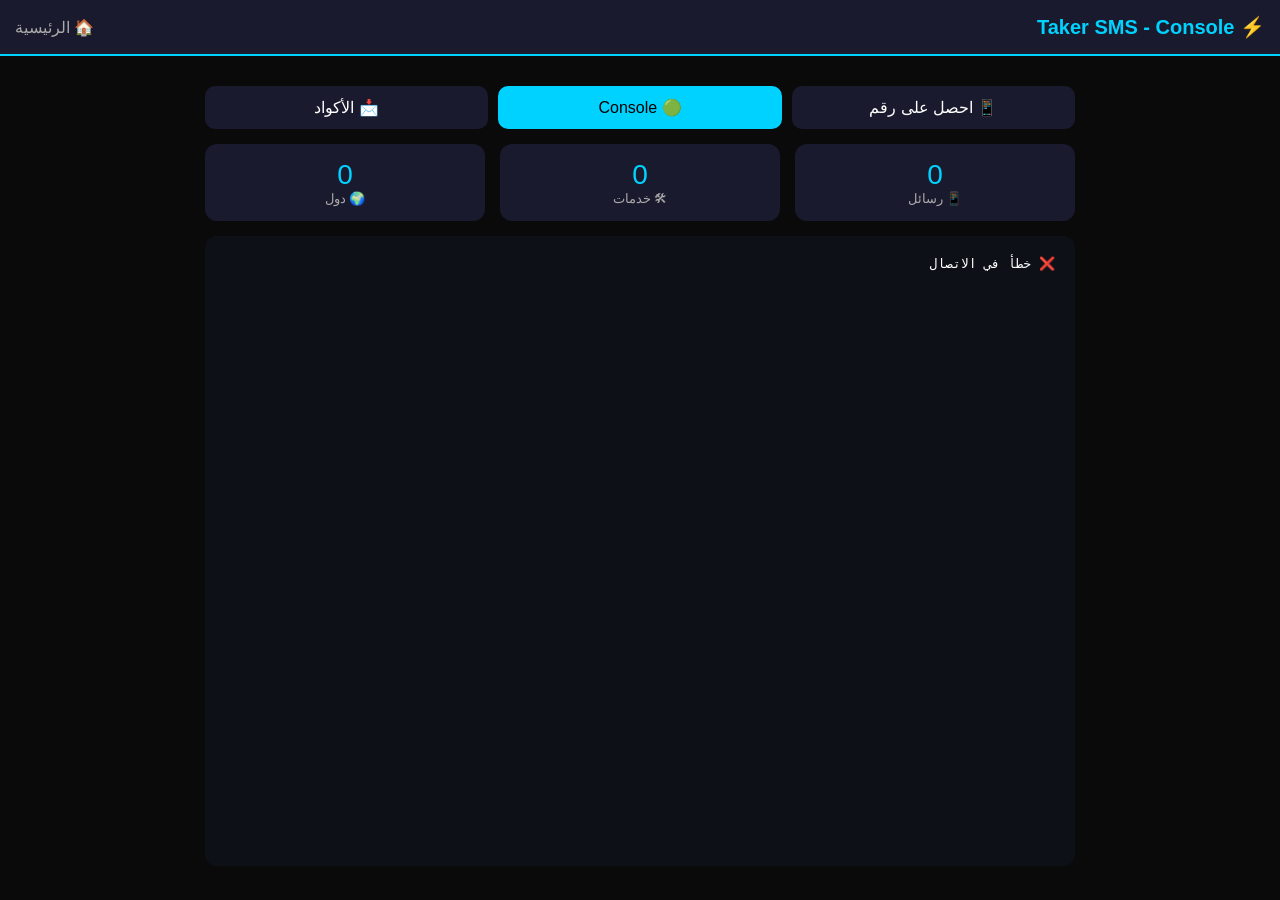
==== console.html @ f9b5a647 "Add console.html for SMS service interface" ====
<!DOCTYPE html>
<html dir="rtl" lang="ar">
<head>
    <meta charset="UTF-8">
    <meta name="viewport" content="width=device-width, initial-scale=1.0">
    <title>Taker SMS - Console</title>
    <style>
        * { margin: 0; padding: 0; box-sizing: border-box; }
        body { background: #0a0a0a; color: #fff; font-family: 'Segoe UI', sans-serif; }
        .header { background: #1a1a2e; padding: 15px; display: flex; justify-content: space-between; align-items: center; border-bottom: 2px solid #00d2ff; }
        .header h1 { color: #00d2ff; font-size: 20px; }
        .header a { color: #aaa; text-decoration: none; }
        .container { max-width: 900px; margin: auto; padding: 15px; }
        .console { background: #0d1117; border-radius: 12px; padding: 20px; height: 70vh; overflow-y: auto; font-family: 'Courier New', monospace; font-size: 13px; }
        .line { padding: 6px 0; border-bottom: 1px solid #1a1a2e; }
        .time { color: #666; }
        .country { color: #ffaa00; }
        .service { color: #00d2ff; }
        .number { color: #aaa; }
        .code { color: #00ff88; font-weight: bold; }
        .stats { display: flex; gap: 15px; margin: 15px 0; }
        .stat { flex: 1; background: #1a1a2e; border-radius: 12px; padding: 15px; text-align: center; }
        .stat .value { font-size: 28px; color: #00d2ff; }
        .stat .label { color: #aaa; font-size: 13px; }
        .nav { display: flex; gap: 10px; margin: 15px 0; }
        .nav a { flex: 1; padding: 12px; background: #1a1a2e; border-radius: 10px; text-align: center; color: #fff; text-decoration: none; }
        .nav a.active { background: #00d2ff; color: #000; }
    </style>
</head>
<body>
    <div class="header">
        <h1>⚡ Taker SMS - Console</h1>
        <a href="index.html">🏠 الرئيسية</a>
    </div>

    <div class="container">
        <div class="nav">
            <a href="index.html">📱 احصل على رقم</a>
            <a href="console.html" class="active">🟢 Console</a>
            <a href="otp.html">📩 الأكواد</a>
        </div>

        <div class="stats">
            <div class="stat">
                <div class="value" id="totalCount">0</div>
                <div class="label">📱 رسائل</div>
            </div>
            <div class="stat">
                <div class="value" id="svcCount">0</div>
                <div class="label">🛠 خدمات</div>
            </div>
            <div class="stat">
                <div class="value" id="ctryCount">0</div>
                <div class="label">🌍 دول</div>
            </div>
        </div>

        <div class="console" id="console">⏳ جاري التحميل...</div>
    </div>

    <script>
        const API_URL = "https://api.2oo9.cloud/MXS47FLFX0U/tness/@public/api";
        const API_KEY = "MDP0C6NEHVI";
        
        const COUNTRY_MAP = {
            "261": "🇲🇬 Madagascar", "232": "🇸🇱 Sierra Leone", "224": "🇬🇳 Guinea",
            "225": "🇨🇮 Ivory Coast", "229": "🇧🇯 Benin", "228": "🇹🇬 Togo",
            "251": "🇪🇹 Ethiopia", "223": "🇬🇼 Guinea-Bissau", "254": "🇰🇪 Kenya",
            "992": "🇹🇯 Tajikistan", "996": "🇰🇬 Kyrgyzstan"
        };

        function getCountry(rng) {
            for (let code in COUNTRY_MAP) {
                if (rng.startsWith(code)) return COUNTRY_MAP[code];
            }
            return "🌍 Other";
        }

        async function loadConsole() {
            try {
                const resp = await fetch(`${API_URL}/console`, {
                    headers: { 'mauthapi': API_KEY }
                });
                const data = await resp.json();
                
                if (data.meta && data.meta.code === 200) {
                    const successes = data.data.successes || [];
                    document.getElementById('totalCount').textContent = successes.length;
                    
                    const services = new Set(successes.map(s => s.sid));
                    document.getElementById('svcCount').textContent = services.size;
                    
                    const countries = new Set(successes.map(s => getCountry(s.range.replace('XXX',''))));
                    document.getElementById('ctryCount').textContent = countries.size;
                    
                    let html = '';
                    successes.slice(0, 50).forEach(item => {
                        const rng = item.range.replace('XXX', '');
                        const country = getCountry(rng);
                        const time = new Date(item.time).toLocaleTimeString('ar-SA');
                        const msg = item.message.substring(0, 60);
                        
                        html += `<div class="line">
                            <span class="time">${time}</span> |
                            <span class="country">${country}</span> |
                            <span class="service">${item.sid}</span> |
                            <span class="number">${rng}XXX</span> |
                            <span class="code">${msg}</span>
                        </div>`;
                    });
                    
                    document.getElementById('console').innerHTML = html || 'لا توجد رسائل حالياً';
                }
            } catch (e) {
                document.getElementById('console').textContent = '❌ خطأ في الاتصال';
            }
        }

        loadConsole();
        setInterval(loadConsole, 5000);
    </script>
</body>
</html>
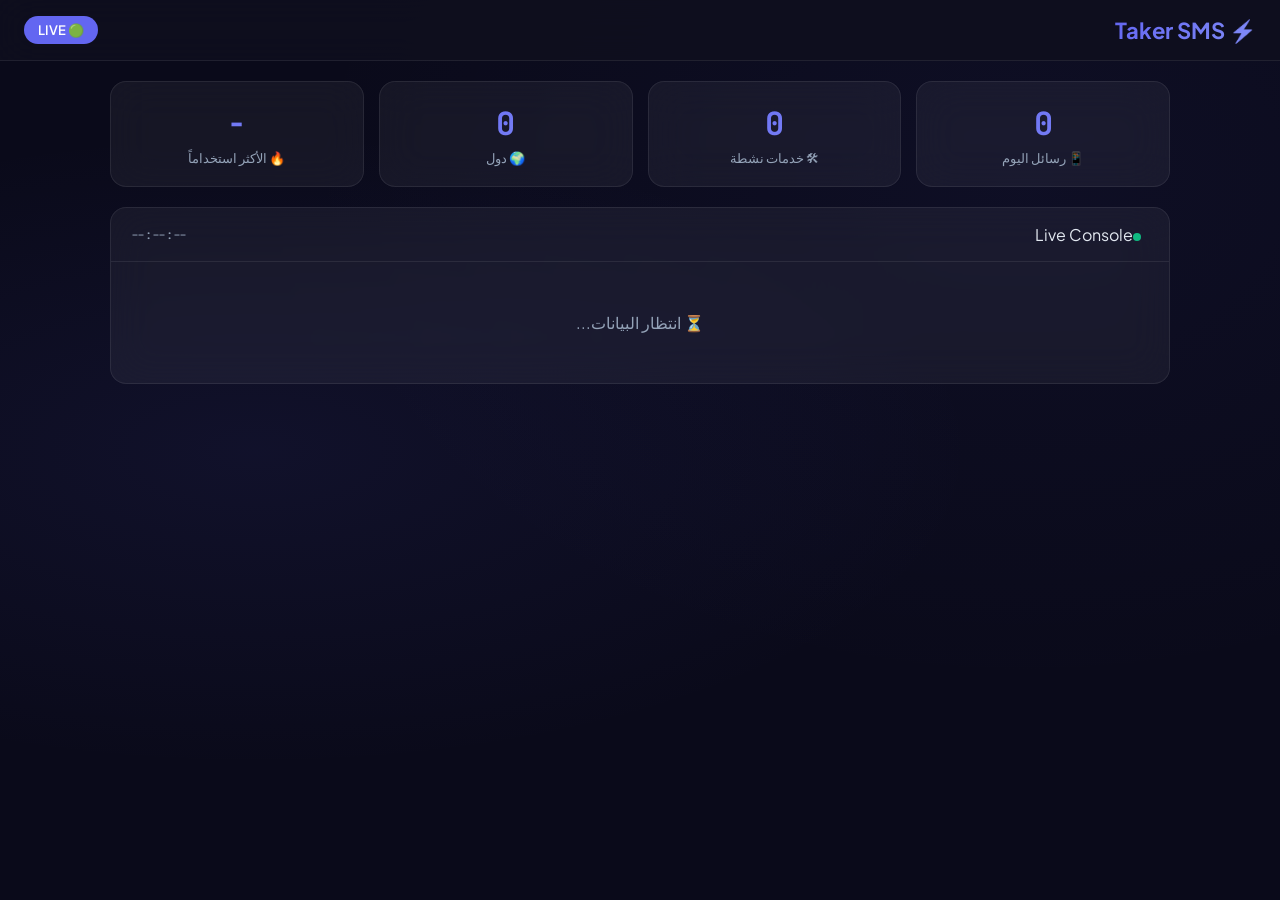
==== commit 292466b7: "Revise console page title and styles Updated the title and improved styles for the console page. Enh" ====
--- a/console.html
+++ b/console.html
@@ -3,116 +3,338 @@
 <head>
     <meta charset="UTF-8">
     <meta name="viewport" content="width=device-width, initial-scale=1.0">
-    <title>Taker SMS - Console</title>
+    <title>Taker SMS - Live Console</title>
+    <link href="https://fonts.googleapis.com/css2?family=Plus+Jakarta+Sans:wght@300;400;500;600;700&family=JetBrains+Mono:wght@400;600&display=swap" rel="stylesheet">
     <style>
+        :root {
+            --bg: #0a0a1a;
+            --surface: rgba(255,255,255,0.03);
+            --glass: rgba(255,255,255,0.05);
+            --border: rgba(255,255,255,0.08);
+            --accent: #6366f1;
+            --accent2: #818cf8;
+            --text: #e2e8f0;
+            --text2: #94a3b8;
+            --success: #10b981;
+            --warning: #f59e0b;
+            --danger: #ef4444;
+            --radius: 16px;
+        }
         * { margin: 0; padding: 0; box-sizing: border-box; }
-        body { background: #0a0a0a; color: #fff; font-family: 'Segoe UI', sans-serif; }
-        .header { background: #1a1a2e; padding: 15px; display: flex; justify-content: space-between; align-items: center; border-bottom: 2px solid #00d2ff; }
-        .header h1 { color: #00d2ff; font-size: 20px; }
-        .header a { color: #aaa; text-decoration: none; }
-        .container { max-width: 900px; margin: auto; padding: 15px; }
-        .console { background: #0d1117; border-radius: 12px; padding: 20px; height: 70vh; overflow-y: auto; font-family: 'Courier New', monospace; font-size: 13px; }
-        .line { padding: 6px 0; border-bottom: 1px solid #1a1a2e; }
-        .time { color: #666; }
-        .country { color: #ffaa00; }
-        .service { color: #00d2ff; }
-        .number { color: #aaa; }
-        .code { color: #00ff88; font-weight: bold; }
-        .stats { display: flex; gap: 15px; margin: 15px 0; }
-        .stat { flex: 1; background: #1a1a2e; border-radius: 12px; padding: 15px; text-align: center; }
-        .stat .value { font-size: 28px; color: #00d2ff; }
-        .stat .label { color: #aaa; font-size: 13px; }
-        .nav { display: flex; gap: 10px; margin: 15px 0; }
-        .nav a { flex: 1; padding: 12px; background: #1a1a2e; border-radius: 10px; text-align: center; color: #fff; text-decoration: none; }
-        .nav a.active { background: #00d2ff; color: #000; }
+        body {
+            background: var(--bg);
+            color: var(--text);
+            font-family: 'Plus Jakarta Sans', sans-serif;
+            min-height: 100vh;
+            background-image: 
+                radial-gradient(ellipse at 20% 50%, rgba(99,102,241,0.08) 0%, transparent 50%),
+                radial-gradient(ellipse at 80% 20%, rgba(99,102,241,0.05) 0%, transparent 50%);
+        }
+        
+        /* Glass Morphism */
+        .glass { background: var(--glass); backdrop-filter: blur(20px); border: 1px solid var(--border); border-radius: var(--radius); }
+        
+        /* Header */
+        .header {
+            background: rgba(15,15,30,0.9);
+            backdrop-filter: blur(20px);
+            border-bottom: 1px solid var(--border);
+            padding: 16px 24px;
+            display: flex;
+            justify-content: space-between;
+            align-items: center;
+            position: sticky;
+            top: 0;
+            z-index: 100;
+        }
+        .logo { font-size: 22px; font-weight: 700; background: linear-gradient(135deg, var(--accent), var(--accent2)); -webkit-background-clip: text; -webkit-text-fill-color: transparent; }
+        .header-actions { display: flex; gap: 12px; align-items: center; }
+        .badge {
+            background: var(--accent);
+            color: white;
+            padding: 6px 14px;
+            border-radius: 20px;
+            font-size: 13px;
+            font-weight: 600;
+            animation: pulse 2s infinite;
+        }
+        @keyframes pulse {
+            0%, 100% { opacity: 1; }
+            50% { opacity: 0.7; }
+        }
+        
+        /* Container */
+        .container { max-width: 1100px; margin: auto; padding: 20px; }
+        
+        /* Stats Row */
+        .stats-row { display: grid; grid-template-columns: repeat(auto-fit, minmax(180px, 1fr)); gap: 15px; margin-bottom: 20px; }
+        .stat-card { background: var(--glass); backdrop-filter: blur(20px); border: 1px solid var(--border); border-radius: var(--radius); padding: 20px; text-align: center; transition: all 0.3s; }
+        .stat-card:hover { border-color: var(--accent); transform: translateY(-2px); }
+        .stat-value { font-size: 32px; font-weight: 700; background: linear-gradient(135deg, var(--accent), var(--accent2)); -webkit-background-clip: text; -webkit-text-fill-color: transparent; font-family: 'JetBrains Mono', monospace; }
+        .stat-label { color: var(--text2); font-size: 13px; margin-top: 5px; }
+        
+        /* Console Feed */
+        .console-feed { background: var(--glass); backdrop-filter: blur(20px); border: 1px solid var(--border); border-radius: var(--radius); overflow: hidden; }
+        .console-header {
+            padding: 16px 20px;
+            border-bottom: 1px solid var(--border);
+            display: flex;
+            justify-content: space-between;
+            align-items: center;
+        }
+        .console-title { font-weight: 600; font-size: 16px; }
+        .console-dot { width: 8px; height: 8px; background: var(--success); border-radius: 50%; display: inline-block; margin-right: 8px; animation: pulse 1.5s infinite; }
+        
+        .console-body { max-height: 65vh; overflow-y: auto; padding: 10px; }
+        .console-body::-webkit-scrollbar { width: 4px; }
+        .console-body::-webkit-scrollbar-track { background: transparent; }
+        .console-body::-webkit-scrollbar-thumb { background: var(--accent); border-radius: 10px; }
+        
+        .feed-item {
+            display: flex;
+            align-items: flex-start;
+            gap: 14px;
+            padding: 14px;
+            margin: 6px 0;
+            background: rgba(255,255,255,0.02);
+            border-radius: 12px;
+            border: 1px solid transparent;
+            transition: all 0.3s;
+            animation: slideIn 0.3s ease-out;
+        }
+        @keyframes slideIn {
+            from { opacity: 0; transform: translateY(-10px); }
+            to { opacity: 1; transform: translateY(0); }
+        }
+        .feed-item:hover { border-color: var(--border); background: rgba(255,255,255,0.04); }
+        
+        .app-icon {
+            width: 42px;
+            height: 42px;
+            border-radius: 12px;
+            display: flex;
+            align-items: center;
+            justify-content: center;
+            font-size: 20px;
+            flex-shrink: 0;
+        }
+        .app-wa { background: rgba(37,211,102,0.15); }
+        .app-fb { background: rgba(24,119,242,0.15); }
+        .app-ig { background: rgba(225,48,108,0.15); }
+        .app-tg { background: rgba(0,136,204,0.15); }
+        .app-tt { background: rgba(0,0,0,0.3); }
+        .app-ms { background: rgba(0,120,212,0.15); }
+        .app-nf { background: rgba(229,9,20,0.15); }
+        .app-gp { background: rgba(66,133,244,0.15); }
+        
+        .feed-content { flex: 1; min-width: 0; }
+        .feed-range {
+            font-family: 'JetBrains Mono', monospace;
+            font-size: 12px;
+            color: var(--accent2);
+            background: rgba(99,102,241,0.1);
+            padding: 3px 10px;
+            border-radius: 6px;
+            display: inline-block;
+            margin-bottom: 6px;
+        }
+        .feed-message { font-size: 14px; color: var(--text); line-height: 1.5; word-break: break-word; }
+        .feed-meta { display: flex; gap: 12px; align-items: center; margin-top: 6px; }
+        .feed-app {
+            font-size: 11px;
+            padding: 3px 10px;
+            border-radius: 6px;
+            font-weight: 600;
+        }
+        .feed-time { font-size: 11px; color: var(--text2); font-family: 'JetBrains Mono', monospace; }
+        
+        /* Bottom Nav */
+        .bottom-nav {
+            display: none;
+            position: fixed;
+            bottom: 0;
+            left: 0;
+            right: 0;
+            background: rgba(15,15,30,0.95);
+            backdrop-filter: blur(20px);
+            border-top: 1px solid var(--border);
+            padding: 8px 16px;
+            z-index: 100;
+        }
+        .bottom-nav-inner { display: flex; justify-content: space-around; }
+        .nav-item {
+            display: flex;
+            flex-direction: column;
+            align-items: center;
+            gap: 4px;
+            color: var(--text2);
+            text-decoration: none;
+            font-size: 11px;
+            padding: 8px;
+            transition: all 0.3s;
+        }
+        .nav-item.active { color: var(--accent); }
+        .nav-item svg { width: 22px; height: 22px; }
+        
+        @media (max-width: 768px) {
+            .bottom-nav { display: block; }
+            .container { padding: 15px 15px 80px 15px; }
+            .stats-row { grid-template-columns: repeat(3, 1fr); gap: 8px; }
+            .stat-card { padding: 14px; }
+            .stat-value { font-size: 22px; }
+            .stat-label { font-size: 10px; }
+            .header { padding: 12px 16px; }
+            .logo { font-size: 18px; }
+        }
     </style>
 </head>
 <body>
+    <!-- Header -->
     <div class="header">
-        <h1>⚡ Taker SMS - Console</h1>
-        <a href="index.html">🏠 الرئيسية</a>
+        <div class="logo">⚡ Taker SMS</div>
+        <div class="header-actions">
+            <span class="badge" id="liveBadge">🟢 LIVE</span>
+        </div>
     </div>
 
     <div class="container">
-        <div class="nav">
-            <a href="index.html">📱 احصل على رقم</a>
-            <a href="console.html" class="active">🟢 Console</a>
-            <a href="otp.html">📩 الأكواد</a>
+        <!-- Stats Row -->
+        <div class="stats-row">
+            <div class="stat-card">
+                <div class="stat-value" id="totalMsgs">0</div>
+                <div class="stat-label">📱 رسائل اليوم</div>
+            </div>
+            <div class="stat-card">
+                <div class="stat-value" id="activeServices">0</div>
+                <div class="stat-label">🛠 خدمات نشطة</div>
+            </div>
+            <div class="stat-card">
+                <div class="stat-value" id="activeCountries">0</div>
+                <div class="stat-label">🌍 دول</div>
+            </div>
+            <div class="stat-card">
+                <div class="stat-value" id="topApp">-</div>
+                <div class="stat-label">🔥 الأكثر استخداماً</div>
+            </div>
         </div>
 
-        <div class="stats">
-            <div class="stat">
-                <div class="value" id="totalCount">0</div>
-                <div class="label">📱 رسائل</div>
-            </div>
-            <div class="stat">
-                <div class="value" id="svcCount">0</div>
-                <div class="label">🛠 خدمات</div>
-            </div>
-            <div class="stat">
-                <div class="value" id="ctryCount">0</div>
-                <div class="label">🌍 دول</div>
+        <!-- Console Feed -->
+        <div class="console-feed glass">
+            <div class="console-header">
+                <span><span class="console-dot"></span>Live Console</span>
+                <span style="font-size:12px;color:var(--text2);font-family:'JetBrains Mono',monospace;" id="clock">--:--:--</span>
+            </div>
+            <div class="console-body" id="feed">
+                <div style="text-align:center;padding:40px;color:var(--text2);">
+                    ⏳ انتظار البيانات...
+                </div>
             </div>
         </div>
-
-        <div class="console" id="console">⏳ جاري التحميل...</div>
+    </div>
+
+    <!-- Bottom Nav Mobile -->
+    <div class="bottom-nav">
+        <div class="bottom-nav-inner">
+            <a href="index.html" class="nav-item">
+                <svg fill="currentColor" viewBox="0 0 24 24"><path d="M6.5 10c-.223 0-.437.034-.65.065.069-.232.14-.468.254-.68.114-.308.292-.575.469-.844.148-.291.409-.488.601-.737.201-.242.475-.403.692-.604.213-.21.492-.315.714-.463.232-.133.434-.28.65-.35.2-.08.403-.093.584-.09.182 0 .361.03.535.074.177.04.355.082.526.151.17.064.335.155.491.257.17.093.362.152.54.169.18.02.377-.032.535-.017.16.015.324.088.479.14.155.06.303.136.446.218.148.076.277.18.407.28.26.21.472.47.662.729.186.258.328.551.427.856.096.306.125.624.119.938-.006.313-.092.619-.229.898-.136.277-.332.525-.572.749-.242.222-.537.399-.844.526-.308.128-.635.19-.961.186-.325-.001-.646-.064-.961-.168-.309-.11-.596-.288-.882-.466-.283-.183-.549-.4-.794-.643-.247-.245-.472-.515-.67-.805-.196-.295-.355-.61-.49-.932-.137-.32-.246-.65-.346-.982-.1-.334-.185-.672-.242-1.013L6.5 10z"/></svg>
+                طلب رقم
+            </a>
+            <a href="console.html" class="nav-item active">
+                <svg fill="currentColor" viewBox="0 0 24 24"><path d="M20 3H4c-1.103 0-2 .897-2 2v14c0 1.103.897 2 2 2h16c1.103 0 2-.897 2-2V5c0-1.103-.897-2-2-2zM4 19V7h16l.002 12H4z"/><path d="M6 10h6v2H6zm0 4h12v2H6z"/></svg>
+                Console
+            </a>
+            <a href="otp.html" class="nav-item">
+                <svg fill="currentColor" viewBox="0 0 24 24"><path d="M20 2H4c-1.103 0-2 .897-2 2v12c0 1.103.897 2 2 2h4v3l4-3h8c1.103 0 2-.897 2-2V4c0-1.103-.897-2-2-2zm0 14H4V4h16v12z"/></svg>
+                الأكواد
+            </a>
+        </div>
     </div>
 
     <script>
         const API_URL = "https://api.2oo9.cloud/MXS47FLFX0U/tness/@public/api";
         const API_KEY = "MDP0C6NEHVI";
-        
-        const COUNTRY_MAP = {
-            "261": "🇲🇬 Madagascar", "232": "🇸🇱 Sierra Leone", "224": "🇬🇳 Guinea",
-            "225": "🇨🇮 Ivory Coast", "229": "🇧🇯 Benin", "228": "🇹🇬 Togo",
-            "251": "🇪🇹 Ethiopia", "223": "🇬🇼 Guinea-Bissau", "254": "🇰🇪 Kenya",
-            "992": "🇹🇯 Tajikistan", "996": "🇰🇬 Kyrgyzstan"
-        };
-
-        function getCountry(rng) {
-            for (let code in COUNTRY_MAP) {
-                if (rng.startsWith(code)) return COUNTRY_MAP[code];
-            }
-            return "🌍 Other";
+
+        function detectApp(msg) {
+            const m = msg.toLowerCase();
+            if (m.includes('whatsapp')) return { name: 'WhatsApp', icon: '💬', cls: 'app-wa' };
+            if (m.includes('facebook') || m.includes('fb-')) return { name: 'Facebook', icon: '📘', cls: 'app-fb' };
+            if (m.includes('instagram')) return { name: 'Instagram', icon: '📷', cls: 'app-ig' };
+            if (m.includes('telegram')) return { name: 'Telegram', icon: '✈️', cls: 'app-tg' };
+            if (m.includes('tiktok')) return { name: 'TikTok', icon: '🎵', cls: 'app-tt' };
+            if (m.includes('microsoft')) return { name: 'Microsoft', icon: '💻', cls: 'app-ms' };
+            if (m.includes('netflix')) return { name: 'Netflix', icon: '🎬', cls: 'app-nf' };
+            if (m.includes('google') || m.includes('gmail')) return { name: 'Google', icon: '🔍', cls: 'app-gp' };
+            if (m.includes('discord')) return { name: 'Discord', icon: '🎮', cls: 'app-ms' };
+            return { name: 'OTP', icon: '🔐', cls: 'app-ms' };
+        }
+
+        function timeAgo(ms) {
+            const seconds = Math.floor((Date.now() - ms) / 1000);
+            if (seconds < 60) return seconds + 's ago';
+            if (seconds < 3600) return Math.floor(seconds/60) + 'm ago';
+            return Math.floor(seconds/3600) + 'h ago';
         }
 
         async function loadConsole() {
             try {
-                const resp = await fetch(`${API_URL}/console`, {
-                    headers: { 'mauthapi': API_KEY }
+                const [consoleResp, liveResp] = await Promise.all([
+                    fetch(`${API_URL}/console`, { headers: { 'mauthapi': API_KEY } }),
+                    fetch(`${API_URL}/liveaccess`, { headers: { 'mauthapi': API_KEY } })
+                ]);
+                
+                const consoleData = await consoleResp.json();
+                const liveData = await liveResp.json();
+                
+                // Stats
+                const successes = consoleData?.data?.successes || [];
+                const liveServices = liveData?.data?.services || [];
+                
+                document.getElementById('totalMsgs').textContent = successes.length;
+                document.getElementById('activeServices').textContent = liveServices.length;
+                
+                const countries = new Set(successes.map(s => {
+                    const rng = (s.range || '').replace('XXX', '');
+                    return rng.substring(0, 3);
+                }));
+                document.getElementById('activeCountries').textContent = countries.size;
+                
+                // Top app
+                const apps = {};
+                successes.forEach(s => {
+                    const app = detectApp(s.message || '');
+                    apps[app.name] = (apps[app.name] || 0) + 1;
                 });
-                const data = await resp.json();
-                
-                if (data.meta && data.meta.code === 200) {
-                    const successes = data.data.successes || [];
-                    document.getElementById('totalCount').textContent = successes.length;
+                const topApp = Object.entries(apps).sort((a,b) => b[1]-a[1])[0];
+                document.getElementById('topApp').textContent = topApp ? topApp[0] : '-';
+                
+                // Feed
+                let html = '';
+                successes.slice(0, 40).forEach(item => {
+                    const rng = (item.range || '???').replace('XXX', '');
+                    const app = detectApp(item.message || '');
+                    const time = timeAgo(item.time || Date.now());
                     
-                    const services = new Set(successes.map(s => s.sid));
-                    document.getElementById('svcCount').textContent = services.size;
-                    
-                    const countries = new Set(successes.map(s => getCountry(s.range.replace('XXX',''))));
-                    document.getElementById('ctryCount').textContent = countries.size;
-                    
-                    let html = '';
-                    successes.slice(0, 50).forEach(item => {
-                        const rng = item.range.replace('XXX', '');
-                        const country = getCountry(rng);
-                        const time = new Date(item.time).toLocaleTimeString('ar-SA');
-                        const msg = item.message.substring(0, 60);
-                        
-                        html += `<div class="line">
-                            <span class="time">${time}</span> |
-                            <span class="country">${country}</span> |
-                            <span class="service">${item.sid}</span> |
-                            <span class="number">${rng}XXX</span> |
-                            <span class="code">${msg}</span>
-                        </div>`;
-                    });
-                    
-                    document.getElementById('console').innerHTML = html || 'لا توجد رسائل حالياً';
-                }
+                    html += `
+                    <div class="feed-item">
+                        <div class="app-icon ${app.cls}">${app.icon}</div>
+                        <div class="feed-content">
+                            <span class="feed-range">${rng}</span>
+                            <div class="feed-message">${(item.message || '').substring(0, 120)}</div>
+                            <div class="feed-meta">
+                                <span class="feed-app">${app.icon} ${app.name}</span>
+                                <span class="feed-time">${time}</span>
+                            </div>
+                        </div>
+                    </div>`;
+                });
+                
+                document.getElementById('feed').innerHTML = html || '<div style="text-align:center;padding:40px;color:var(--text2);">لا توجد رسائل حالياً</div>';
+                
+                // Clock
+                document.getElementById('clock').textContent = new Date().toLocaleTimeString('en-US', { hour12: false });
+                
             } catch (e) {
-                document.getElementById('console').textContent = '❌ خطأ في الاتصال';
+                console.error(e);
             }
         }
 
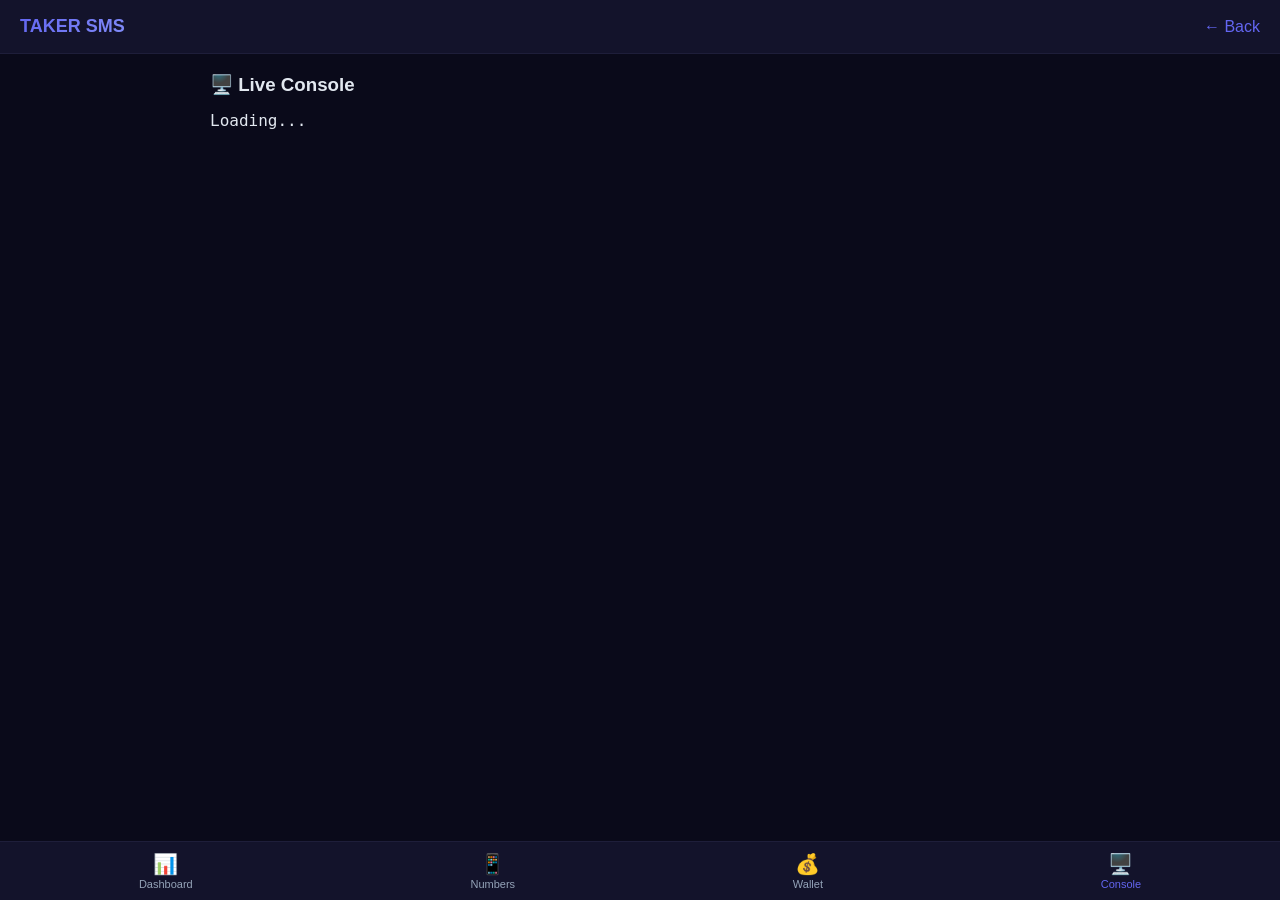
==== commit a791214f: "Add console.html for live console interface" ====
--- a/console.html
+++ b/console.html
@@ -1,345 +1,87 @@
 <!DOCTYPE html>
-<html dir="rtl" lang="ar">
+<html lang="en">
 <head>
     <meta charset="UTF-8">
     <meta name="viewport" content="width=device-width, initial-scale=1.0">
-    <title>Taker SMS - Live Console</title>
-    <link href="https://fonts.googleapis.com/css2?family=Plus+Jakarta+Sans:wght@300;400;500;600;700&family=JetBrains+Mono:wght@400;600&display=swap" rel="stylesheet">
+    <title>TAKER SMS - Console</title>
     <style>
         :root {
-            --bg: #0a0a1a;
-            --surface: rgba(255,255,255,0.03);
-            --glass: rgba(255,255,255,0.05);
-            --border: rgba(255,255,255,0.08);
-            --accent: #6366f1;
-            --accent2: #818cf8;
-            --text: #e2e8f0;
-            --text2: #94a3b8;
-            --success: #10b981;
-            --warning: #f59e0b;
-            --danger: #ef4444;
-            --radius: 16px;
+            --bg: #0a0a1a; --card: #13132b; --purple: #6366f1;
+            --text: #e2e8f0; --text2: #94a3b8; --border: #1e1e3a;
+            --green: #4ade80;
         }
         * { margin: 0; padding: 0; box-sizing: border-box; }
-        body {
-            background: var(--bg);
-            color: var(--text);
-            font-family: 'Plus Jakarta Sans', sans-serif;
-            min-height: 100vh;
-            background-image: 
-                radial-gradient(ellipse at 20% 50%, rgba(99,102,241,0.08) 0%, transparent 50%),
-                radial-gradient(ellipse at 80% 20%, rgba(99,102,241,0.05) 0%, transparent 50%);
-        }
-        
-        /* Glass Morphism */
-        .glass { background: var(--glass); backdrop-filter: blur(20px); border: 1px solid var(--border); border-radius: var(--radius); }
-        
-        /* Header */
-        .header {
-            background: rgba(15,15,30,0.9);
-            backdrop-filter: blur(20px);
-            border-bottom: 1px solid var(--border);
-            padding: 16px 24px;
-            display: flex;
-            justify-content: space-between;
-            align-items: center;
-            position: sticky;
-            top: 0;
-            z-index: 100;
-        }
-        .logo { font-size: 22px; font-weight: 700; background: linear-gradient(135deg, var(--accent), var(--accent2)); -webkit-background-clip: text; -webkit-text-fill-color: transparent; }
-        .header-actions { display: flex; gap: 12px; align-items: center; }
-        .badge {
-            background: var(--accent);
-            color: white;
-            padding: 6px 14px;
-            border-radius: 20px;
-            font-size: 13px;
-            font-weight: 600;
-            animation: pulse 2s infinite;
-        }
-        @keyframes pulse {
-            0%, 100% { opacity: 1; }
-            50% { opacity: 0.7; }
-        }
-        
-        /* Container */
-        .container { max-width: 1100px; margin: auto; padding: 20px; }
-        
-        /* Stats Row */
-        .stats-row { display: grid; grid-template-columns: repeat(auto-fit, minmax(180px, 1fr)); gap: 15px; margin-bottom: 20px; }
-        .stat-card { background: var(--glass); backdrop-filter: blur(20px); border: 1px solid var(--border); border-radius: var(--radius); padding: 20px; text-align: center; transition: all 0.3s; }
-        .stat-card:hover { border-color: var(--accent); transform: translateY(-2px); }
-        .stat-value { font-size: 32px; font-weight: 700; background: linear-gradient(135deg, var(--accent), var(--accent2)); -webkit-background-clip: text; -webkit-text-fill-color: transparent; font-family: 'JetBrains Mono', monospace; }
-        .stat-label { color: var(--text2); font-size: 13px; margin-top: 5px; }
-        
-        /* Console Feed */
-        .console-feed { background: var(--glass); backdrop-filter: blur(20px); border: 1px solid var(--border); border-radius: var(--radius); overflow: hidden; }
-        .console-header {
-            padding: 16px 20px;
-            border-bottom: 1px solid var(--border);
-            display: flex;
-            justify-content: space-between;
-            align-items: center;
-        }
-        .console-title { font-weight: 600; font-size: 16px; }
-        .console-dot { width: 8px; height: 8px; background: var(--success); border-radius: 50%; display: inline-block; margin-right: 8px; animation: pulse 1.5s infinite; }
-        
-        .console-body { max-height: 65vh; overflow-y: auto; padding: 10px; }
-        .console-body::-webkit-scrollbar { width: 4px; }
-        .console-body::-webkit-scrollbar-track { background: transparent; }
-        .console-body::-webkit-scrollbar-thumb { background: var(--accent); border-radius: 10px; }
-        
-        .feed-item {
-            display: flex;
-            align-items: flex-start;
-            gap: 14px;
-            padding: 14px;
-            margin: 6px 0;
-            background: rgba(255,255,255,0.02);
-            border-radius: 12px;
-            border: 1px solid transparent;
-            transition: all 0.3s;
-            animation: slideIn 0.3s ease-out;
-        }
-        @keyframes slideIn {
-            from { opacity: 0; transform: translateY(-10px); }
-            to { opacity: 1; transform: translateY(0); }
-        }
-        .feed-item:hover { border-color: var(--border); background: rgba(255,255,255,0.04); }
-        
-        .app-icon {
-            width: 42px;
-            height: 42px;
-            border-radius: 12px;
-            display: flex;
-            align-items: center;
-            justify-content: center;
-            font-size: 20px;
-            flex-shrink: 0;
-        }
-        .app-wa { background: rgba(37,211,102,0.15); }
-        .app-fb { background: rgba(24,119,242,0.15); }
-        .app-ig { background: rgba(225,48,108,0.15); }
-        .app-tg { background: rgba(0,136,204,0.15); }
-        .app-tt { background: rgba(0,0,0,0.3); }
-        .app-ms { background: rgba(0,120,212,0.15); }
-        .app-nf { background: rgba(229,9,20,0.15); }
-        .app-gp { background: rgba(66,133,244,0.15); }
-        
-        .feed-content { flex: 1; min-width: 0; }
-        .feed-range {
-            font-family: 'JetBrains Mono', monospace;
-            font-size: 12px;
-            color: var(--accent2);
-            background: rgba(99,102,241,0.1);
-            padding: 3px 10px;
-            border-radius: 6px;
-            display: inline-block;
-            margin-bottom: 6px;
-        }
-        .feed-message { font-size: 14px; color: var(--text); line-height: 1.5; word-break: break-word; }
-        .feed-meta { display: flex; gap: 12px; align-items: center; margin-top: 6px; }
-        .feed-app {
-            font-size: 11px;
-            padding: 3px 10px;
-            border-radius: 6px;
-            font-weight: 600;
-        }
-        .feed-time { font-size: 11px; color: var(--text2); font-family: 'JetBrains Mono', monospace; }
-        
-        /* Bottom Nav */
-        .bottom-nav {
-            display: none;
-            position: fixed;
-            bottom: 0;
-            left: 0;
-            right: 0;
-            background: rgba(15,15,30,0.95);
-            backdrop-filter: blur(20px);
-            border-top: 1px solid var(--border);
-            padding: 8px 16px;
-            z-index: 100;
-        }
-        .bottom-nav-inner { display: flex; justify-content: space-around; }
-        .nav-item {
-            display: flex;
-            flex-direction: column;
-            align-items: center;
-            gap: 4px;
-            color: var(--text2);
-            text-decoration: none;
-            font-size: 11px;
-            padding: 8px;
-            transition: all 0.3s;
-        }
-        .nav-item.active { color: var(--accent); }
-        .nav-item svg { width: 22px; height: 22px; }
-        
-        @media (max-width: 768px) {
-            .bottom-nav { display: block; }
-            .container { padding: 15px 15px 80px 15px; }
-            .stats-row { grid-template-columns: repeat(3, 1fr); gap: 8px; }
-            .stat-card { padding: 14px; }
-            .stat-value { font-size: 22px; }
-            .stat-label { font-size: 10px; }
-            .header { padding: 12px 16px; }
-            .logo { font-size: 18px; }
-        }
+        body { font-family: 'JetBrains Mono', monospace; background: var(--bg); color: var(--text); padding-bottom: 80px; }
+        .header { background: var(--card); border-bottom: 1px solid var(--border); padding: 16px 20px; display: flex; justify-content: space-between; align-items: center; }
+        .logo { font-size: 18px; font-weight: 800; background: linear-gradient(135deg, var(--purple), #818cf8); -webkit-background-clip: text; -webkit-text-fill-color: transparent; font-family: 'Plus Jakarta Sans', sans-serif; }
+        .container { max-width: 900px; margin: 0 auto; padding: 20px; }
+        .log-entry { background: var(--card); border: 1px solid var(--border); border-radius: 10px; padding: 12px 16px; margin-bottom: 8px; font-size: 13px; display: flex; justify-content: space-between; align-items: center; flex-wrap: wrap; gap: 8px; }
+        .badge { display: inline-block; padding: 3px 10px; border-radius: 12px; font-size: 10px; font-weight: 700; }
+        .badge-wa { background: #25D36633; color: #25D366; }
+        .badge-ig { background: #E4405F33; color: #E4405F; }
+        .badge-fb { background: #1877F233; color: #1877F2; }
+        .badge-tg { background: #26A5E433; color: #26A5E4; }
+        .badge-go { background: #4285F433; color: #4285F4; }
+        .badge-tt { background: #FF005033; color: #FF0050; }
+        .badge-ms { background: #00A4EF33; color: #00A4EF; }
+        .badge-nf { background: #E5091433; color: #E50914; }
+        .tag { color: var(--purple); font-weight: 600; }
+        .time { color: var(--text2); font-size: 11px; }
+        .bottom-nav { position: fixed; bottom: 0; left: 0; right: 0; background: var(--card); border-top: 1px solid var(--border); display: flex; justify-content: space-around; padding: 10px 0; z-index: 100; }
+        .nav-item { color: var(--text2); text-decoration: none; font-size: 11px; text-align: center; font-family: 'Plus Jakarta Sans', sans-serif; }
+        .nav-item.active { color: var(--purple); }
+        .nav-item span { display: block; font-size: 20px; margin-bottom: 2px; }
     </style>
 </head>
 <body>
-    <!-- Header -->
     <div class="header">
-        <div class="logo">⚡ Taker SMS</div>
-        <div class="header-actions">
-            <span class="badge" id="liveBadge">🟢 LIVE</span>
-        </div>
+        <div class="logo">TAKER SMS</div>
+        <a href="/dashboard" style="color:var(--purple);text-decoration:none;font-family:'Plus Jakarta Sans',sans-serif;">← Back</a>
     </div>
 
     <div class="container">
-        <!-- Stats Row -->
-        <div class="stats-row">
-            <div class="stat-card">
-                <div class="stat-value" id="totalMsgs">0</div>
-                <div class="stat-label">📱 رسائل اليوم</div>
-            </div>
-            <div class="stat-card">
-                <div class="stat-value" id="activeServices">0</div>
-                <div class="stat-label">🛠 خدمات نشطة</div>
-            </div>
-            <div class="stat-card">
-                <div class="stat-value" id="activeCountries">0</div>
-                <div class="stat-label">🌍 دول</div>
-            </div>
-            <div class="stat-card">
-                <div class="stat-value" id="topApp">-</div>
-                <div class="stat-label">🔥 الأكثر استخداماً</div>
-            </div>
-        </div>
-
-        <!-- Console Feed -->
-        <div class="console-feed glass">
-            <div class="console-header">
-                <span><span class="console-dot"></span>Live Console</span>
-                <span style="font-size:12px;color:var(--text2);font-family:'JetBrains Mono',monospace;" id="clock">--:--:--</span>
-            </div>
-            <div class="console-body" id="feed">
-                <div style="text-align:center;padding:40px;color:var(--text2);">
-                    ⏳ انتظار البيانات...
-                </div>
-            </div>
-        </div>
+        <h3 style="margin-bottom:15px;font-family:'Plus Jakarta Sans',sans-serif;">🖥️ Live Console</h3>
+        <div id="logs">Loading...</div>
     </div>
 
-    <!-- Bottom Nav Mobile -->
     <div class="bottom-nav">
-        <div class="bottom-nav-inner">
-            <a href="index.html" class="nav-item">
-                <svg fill="currentColor" viewBox="0 0 24 24"><path d="M6.5 10c-.223 0-.437.034-.65.065.069-.232.14-.468.254-.68.114-.308.292-.575.469-.844.148-.291.409-.488.601-.737.201-.242.475-.403.692-.604.213-.21.492-.315.714-.463.232-.133.434-.28.65-.35.2-.08.403-.093.584-.09.182 0 .361.03.535.074.177.04.355.082.526.151.17.064.335.155.491.257.17.093.362.152.54.169.18.02.377-.032.535-.017.16.015.324.088.479.14.155.06.303.136.446.218.148.076.277.18.407.28.26.21.472.47.662.729.186.258.328.551.427.856.096.306.125.624.119.938-.006.313-.092.619-.229.898-.136.277-.332.525-.572.749-.242.222-.537.399-.844.526-.308.128-.635.19-.961.186-.325-.001-.646-.064-.961-.168-.309-.11-.596-.288-.882-.466-.283-.183-.549-.4-.794-.643-.247-.245-.472-.515-.67-.805-.196-.295-.355-.61-.49-.932-.137-.32-.246-.65-.346-.982-.1-.334-.185-.672-.242-1.013L6.5 10z"/></svg>
-                طلب رقم
-            </a>
-            <a href="console.html" class="nav-item active">
-                <svg fill="currentColor" viewBox="0 0 24 24"><path d="M20 3H4c-1.103 0-2 .897-2 2v14c0 1.103.897 2 2 2h16c1.103 0 2-.897 2-2V5c0-1.103-.897-2-2-2zM4 19V7h16l.002 12H4z"/><path d="M6 10h6v2H6zm0 4h12v2H6z"/></svg>
-                Console
-            </a>
-            <a href="otp.html" class="nav-item">
-                <svg fill="currentColor" viewBox="0 0 24 24"><path d="M20 2H4c-1.103 0-2 .897-2 2v12c0 1.103.897 2 2 2h4v3l4-3h8c1.103 0 2-.897 2-2V4c0-1.103-.897-2-2-2zm0 14H4V4h16v12z"/></svg>
-                الأكواد
-            </a>
-        </div>
+        <a href="/dashboard" class="nav-item"><span>📊</span>Dashboard</a>
+        <a href="/numbers" class="nav-item"><span>📱</span>Numbers</a>
+        <a href="/wallet" class="nav-item"><span>💰</span>Wallet</a>
+        <a href="/console" class="nav-item active"><span>🖥️</span>Console</a>
     </div>
 
     <script>
-        const API_URL = "https://api.2oo9.cloud/MXS47FLFX0U/tness/@public/api";
-        const API_KEY = "MDP0C6NEHVI";
-
-        function detectApp(msg) {
-            const m = msg.toLowerCase();
-            if (m.includes('whatsapp')) return { name: 'WhatsApp', icon: '💬', cls: 'app-wa' };
-            if (m.includes('facebook') || m.includes('fb-')) return { name: 'Facebook', icon: '📘', cls: 'app-fb' };
-            if (m.includes('instagram')) return { name: 'Instagram', icon: '📷', cls: 'app-ig' };
-            if (m.includes('telegram')) return { name: 'Telegram', icon: '✈️', cls: 'app-tg' };
-            if (m.includes('tiktok')) return { name: 'TikTok', icon: '🎵', cls: 'app-tt' };
-            if (m.includes('microsoft')) return { name: 'Microsoft', icon: '💻', cls: 'app-ms' };
-            if (m.includes('netflix')) return { name: 'Netflix', icon: '🎬', cls: 'app-nf' };
-            if (m.includes('google') || m.includes('gmail')) return { name: 'Google', icon: '🔍', cls: 'app-gp' };
-            if (m.includes('discord')) return { name: 'Discord', icon: '🎮', cls: 'app-ms' };
-            return { name: 'OTP', icon: '🔐', cls: 'app-ms' };
+        function getBadgeClass(app) {
+            const map = {
+                'WhatsApp': 'badge-wa', 'Instagram': 'badge-ig', 'Facebook': 'badge-fb',
+                'Telegram': 'badge-tg', 'Google': 'badge-go', 'TikTok': 'badge-tt',
+                'Microsoft': 'badge-ms', 'Netflix': 'badge-nf'
+            };
+            return map[app] || 'badge-go';
         }
 
-        function timeAgo(ms) {
-            const seconds = Math.floor((Date.now() - ms) / 1000);
-            if (seconds < 60) return seconds + 's ago';
-            if (seconds < 3600) return Math.floor(seconds/60) + 'm ago';
-            return Math.floor(seconds/3600) + 'h ago';
+        async function loadLogs() {
+            const res = await fetch('/api/console/logs');
+            const data = await res.json();
+            
+            document.getElementById('logs').innerHTML = data.logs.length ?
+                data.logs.map(l => `
+                    <div class="log-entry">
+                        <div>
+                            <span class="tag">[${l.prefix}]</span>
+                            ${l.message}
+                        </div>
+                        <div style="display:flex;align-items:center;gap:8px;">
+                            <span class="badge ${getBadgeClass(l.app_name)}">${l.app_name}</span>
+                            <span class="time">${new Date(l.created_at).toLocaleTimeString()}</span>
+                        </div>
+                    </div>
+                `).join('') : '<div style="text-align:center;color:var(--text2);">Waiting for OTP hits...</div>';
         }
 
-        async function loadConsole() {
-            try {
-                const [consoleResp, liveResp] = await Promise.all([
-                    fetch(`${API_URL}/console`, { headers: { 'mauthapi': API_KEY } }),
-                    fetch(`${API_URL}/liveaccess`, { headers: { 'mauthapi': API_KEY } })
-                ]);
-                
-                const consoleData = await consoleResp.json();
-                const liveData = await liveResp.json();
-                
-                // Stats
-                const successes = consoleData?.data?.successes || [];
-                const liveServices = liveData?.data?.services || [];
-                
-                document.getElementById('totalMsgs').textContent = successes.length;
-                document.getElementById('activeServices').textContent = liveServices.length;
-                
-                const countries = new Set(successes.map(s => {
-                    const rng = (s.range || '').replace('XXX', '');
-                    return rng.substring(0, 3);
-                }));
-                document.getElementById('activeCountries').textContent = countries.size;
-                
-                // Top app
-                const apps = {};
-                successes.forEach(s => {
-                    const app = detectApp(s.message || '');
-                    apps[app.name] = (apps[app.name] || 0) + 1;
-                });
-                const topApp = Object.entries(apps).sort((a,b) => b[1]-a[1])[0];
-                document.getElementById('topApp').textContent = topApp ? topApp[0] : '-';
-                
-                // Feed
-                let html = '';
-                successes.slice(0, 40).forEach(item => {
-                    const rng = (item.range || '???').replace('XXX', '');
-                    const app = detectApp(item.message || '');
-                    const time = timeAgo(item.time || Date.now());
-                    
-                    html += `
-                    <div class="feed-item">
-                        <div class="app-icon ${app.cls}">${app.icon}</div>
-                        <div class="feed-content">
-                            <span class="feed-range">${rng}</span>
-                            <div class="feed-message">${(item.message || '').substring(0, 120)}</div>
-                            <div class="feed-meta">
-                                <span class="feed-app">${app.icon} ${app.name}</span>
-                                <span class="feed-time">${time}</span>
-                            </div>
-                        </div>
-                    </div>`;
-                });
-                
-                document.getElementById('feed').innerHTML = html || '<div style="text-align:center;padding:40px;color:var(--text2);">لا توجد رسائل حالياً</div>';
-                
-                // Clock
-                document.getElementById('clock').textContent = new Date().toLocaleTimeString('en-US', { hour12: false });
-                
-            } catch (e) {
-                console.error(e);
-            }
-        }
-
-        loadConsole();
-        setInterval(loadConsole, 5000);
+        loadLogs();
+        setInterval(loadLogs, 5000);
     </script>
 </body>
 </html>
